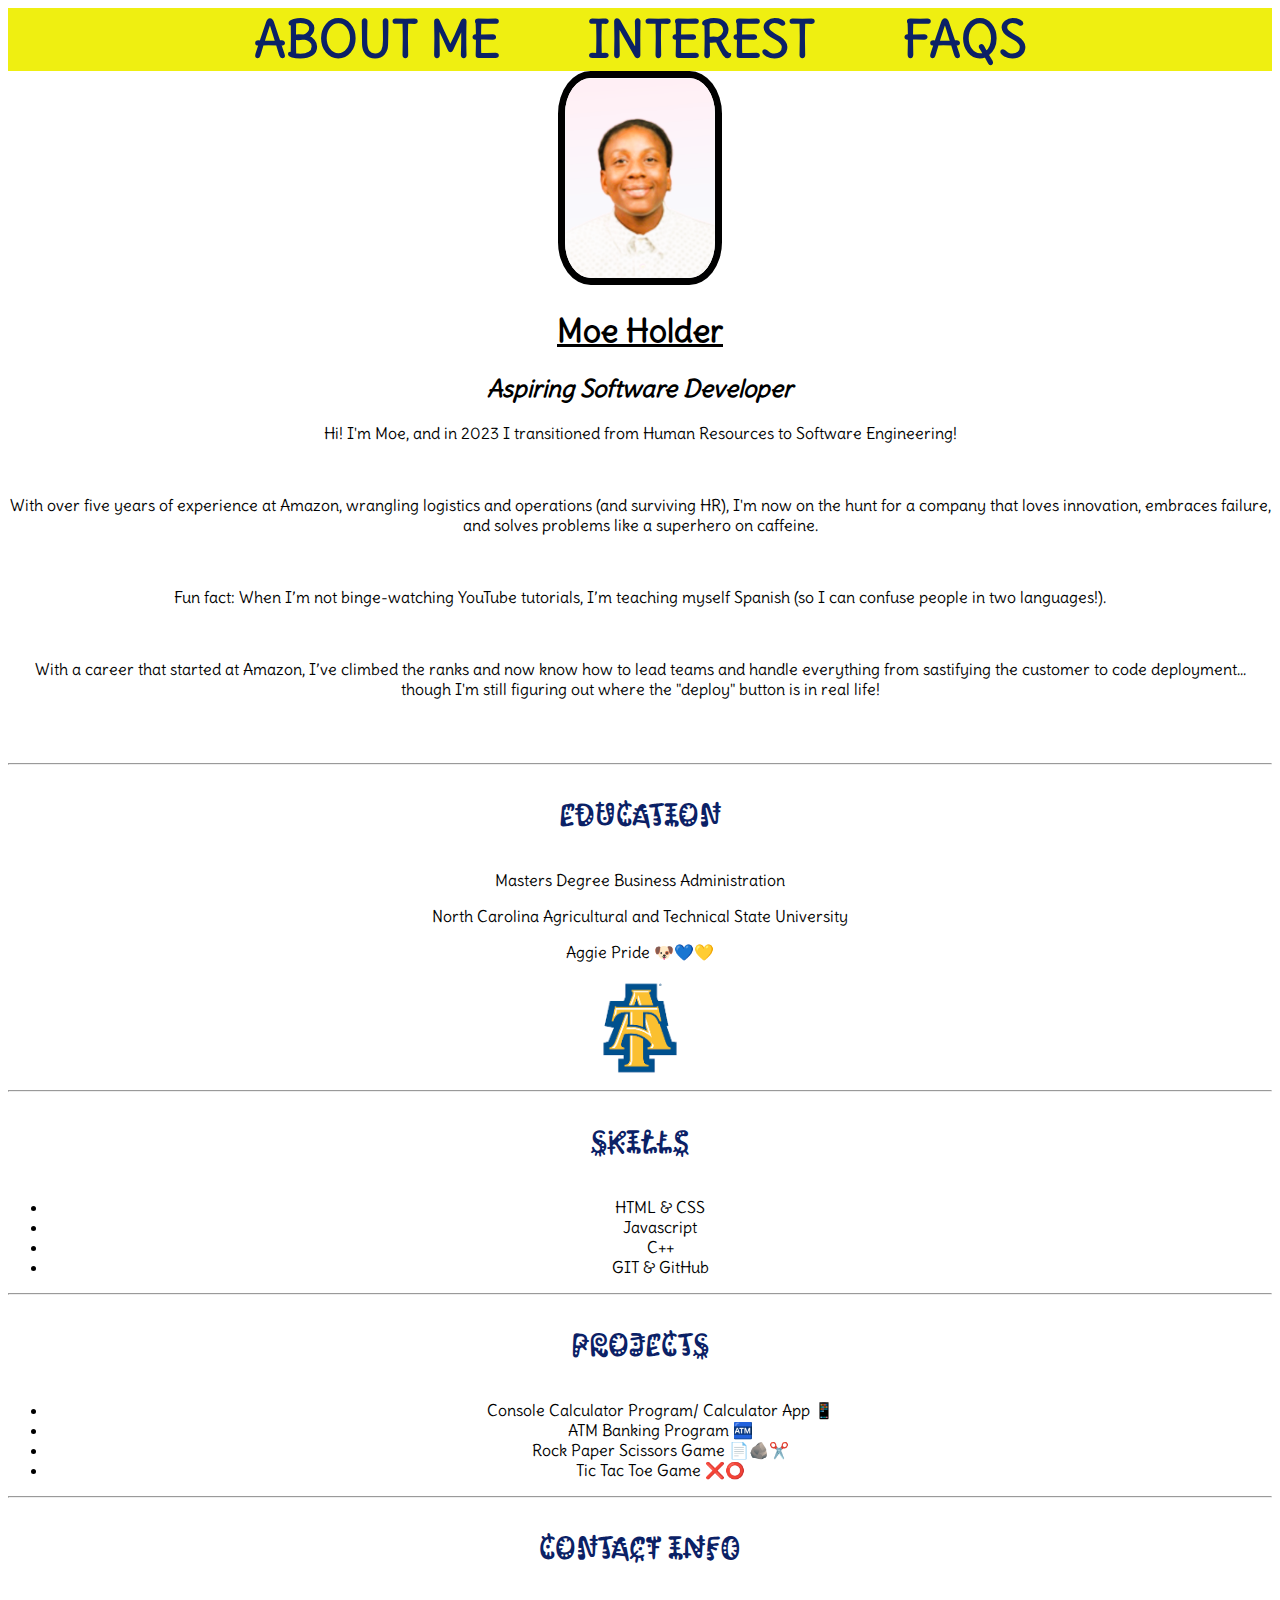
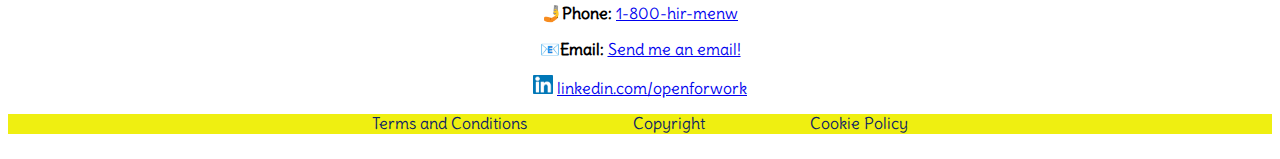
==== pages/index.html @ 9f209e89 "three pages added" ====
<!DOCTYPE html>
<html lang="en">
<head>
    <meta charset="UTF-8">
    <meta name="viewport" content="width=>, initial-scale=1.0">
    <title>Moe Holder Resume</title>
    <link rel="stylesheet" href="/styles/styles.css">
</head>
<body>
    <section id="hero">


    </section>
    <!-- navigation bar -->
    <nav id="main-nav">
        <ul class="nav-list">
            <li class="nav-item"><a class="nav-a" href="/pages/index.html">ABOUT ME</a></li>
            <li class="nav-item"><a class="nav-a" href="/pages/interests.html">INTEREST</a></li>
            <li class="nav-item"><a class="nav-a" href="/pages/faqs.html">FAQS</a></li>  
        </ul>
    </nav>
    <!-- Introduction to Moe Holder -->
     <section >

    <img src="/images/Moe Headshot 2.PNG" alt="headshot of Moe Holder"height="200" width="" style="border: 7px solid black; border-radius: 20%;"/>
    <h1><ins>Moe Holder</ins></h1>
    <h2><i>Aspiring Software Developer</i></h2>
    </section>
    <section class="about-me">
        <p>
            Hi! I'm Moe, and in 2023 I transitioned from Human Resources to Software Engineering!
        </p> <br>
        <p>
            With over five years of experience at Amazon, wrangling logistics and operations (and surviving HR), I'm now on the hunt for a company that loves innovation, embraces failure, and solves problems like a superhero on caffeine.
        </p><br> 
        <p>
            Fun fact: When I’m not binge-watching YouTube tutorials, I’m teaching myself Spanish (so I can confuse people in two languages!).
        </p><br>
        <p>
            With a career that started at Amazon, I’ve climbed the ranks and now know how to lead teams and handle everything from sastifying the customer to code deployment… though I'm still figuring out where the "deploy" button is in real life!
      </p><br>
    </section>
    <br>
    <hr>
    <section>
        <h2 class="section-heading">EDUCATION</h2>
        <p>Masters Degree Business Administration</p>
        <p>North Carolina Agricultural and Technical State University</p>
        <p>Aggie Pride 🐶💙💛</p>
        <img src="[data-uri]" alt="" width="100">
        <hr>
    </section>
    <section>
    <h2 class="section-heading">SKILLS</h2>
    <ul>
        <li>HTML & CSS</li>
        <li>Javascript</li>
        <li>C++</li>
        <li>GIT & GitHub</li>
    </ul>
    </section>
    <hr>
    <section>        
        <h2 class="section-heading">PROJECTS</h2>
        <ul>
            <li>Console Calculator Program/ Calculator App 📱</li>
            <li>ATM Banking Program 🏧</li>
            <li>Rock Paper Scissors Game 📄🪨✂️</li>
            <li>Tic Tac Toe Game ❌⭕</li>
        </ul>   
    </section>
    <hr>
    <!-- contact information for Moe Holder -->
    <section>
        <h2 class="section-heading">CONTACT INFO</h2>
        <p>🤳<b>Phone: </b><a href="tel:+1-555-555-5555">1-800-hir-menw</a></p>
        <p>📧<b>Email: </b><a href="mailto:hiremeplease@gmail.com">Send me an email!</a></p>
        <p><img src="[data-uri]" alt="LinkedIn Icon" width="20">
            <a href="linkedin.com/hiremeplease" target="_blank">linkedin.com/openforwork</a></p>
    </section>
    <footer>
            <!-- footer navigation bar -->
    <nav id="footer-nav">
        <ul class="nav-list">
            <li class="footer-nav-item"><a class="footer-nav-a" href="/pages/index.html">Terms and Conditions</a></li>
            <li class="footer-nav-item"><a class="footer-nav-a"  href="/pages/interests.html">Copyright</a></li>
            <li class="footer-nav-item"><a class="footer-nav-a" href="/pages/faqs.html">Cookie Policy</a></li>  
        </ul>
    </nav>
    </footer>
 
</body>
</html>
---- styles/styles.css ----
@import url('https://fonts.googleapis.com/css2?family=Happy+Monkey&family=Kablammo&display=swap');
@import url('https://fonts.googleapis.com/css2?family=Delius&family=Happy+Monkey&family=Kablammo&display=swap');


.section-heading {
  font-family: "Kablammo", system-ui;
  font-optical-sizing: auto;
  font-weight: 400;
  font-style: normal;
  font-variation-settings:
    "MORF" 0;
}

body {
    font-family: "Delius", cursive;
    font-weight: 400;
    font-style: normal;
  }
  


/* #hero {
    height: 100vh;
    background-image: url("/images/welcome.webp");
    background-size: cover;
    
}
 #hero2 {
    height: 100vh;
    background-image: url("/images/weGotQuestions.webp");
    background-size: cover;
    
} */


.nav-list {
    list-style-type: none; /* removes the bullets from the list items in the navigation bar. */
    text-align: center;
    background-color: rgba(239, 239, 16, 0.998);
    margin: 0; /* Removes default margin */
    padding: 0; /* No extra padding */
}


.nav-item {
    display: inline; /* makes the list items in the navigation bar display horizontal. */
    margin: 0 10px;
    font-size: 50px;
}


.nav-a {
    font-weight: bold;
    text-decoration: none; /* removes the underline from the links in the navigation bar and and padding */
    color: rgb(11, 33, 102);
    padding: 8px 32px;
}

section {
    text-align: center;

}

.section-heading {
    font-size: 32px;
    color: rgb(11, 33, 102);
    margin: 0;
    padding: 20px; /*adds padding all around the heading text. */
}

.img-collection{
    width: 500px;
    height: 500px;
}

.footer-nav-item{
    display: inline;
    padding: 2%;
    margin: 2%;
}

.footer-nav-a{
    text-decoration: none;
    color: rgb(11, 33, 102);
}

.faqs{
    border: 5px dashed rgb(11, 33, 102);
    font-size: 32px;
    color: rgb(11, 33, 102);
    margin: 0;
}

.submit1{
    background-color: rgb(245, 246, 249);
    color: rgb(11, 33, 102);
    font-size: 25px;
    padding: 10px 20px;
    border-radius: 5px;
    border: 3px solid  rgba(239, 239, 16, 0.998);
    
}

#faqs-title{
    text-align: center;
    margin: 10px;
}

#flex-faqs {
    display: flex;
    width: 1200px;
    font-size: 14px;
    margin: 40px 15px;
}

fieldset{
    text-align: center;
}

.vibes-label{
    display: block;
}
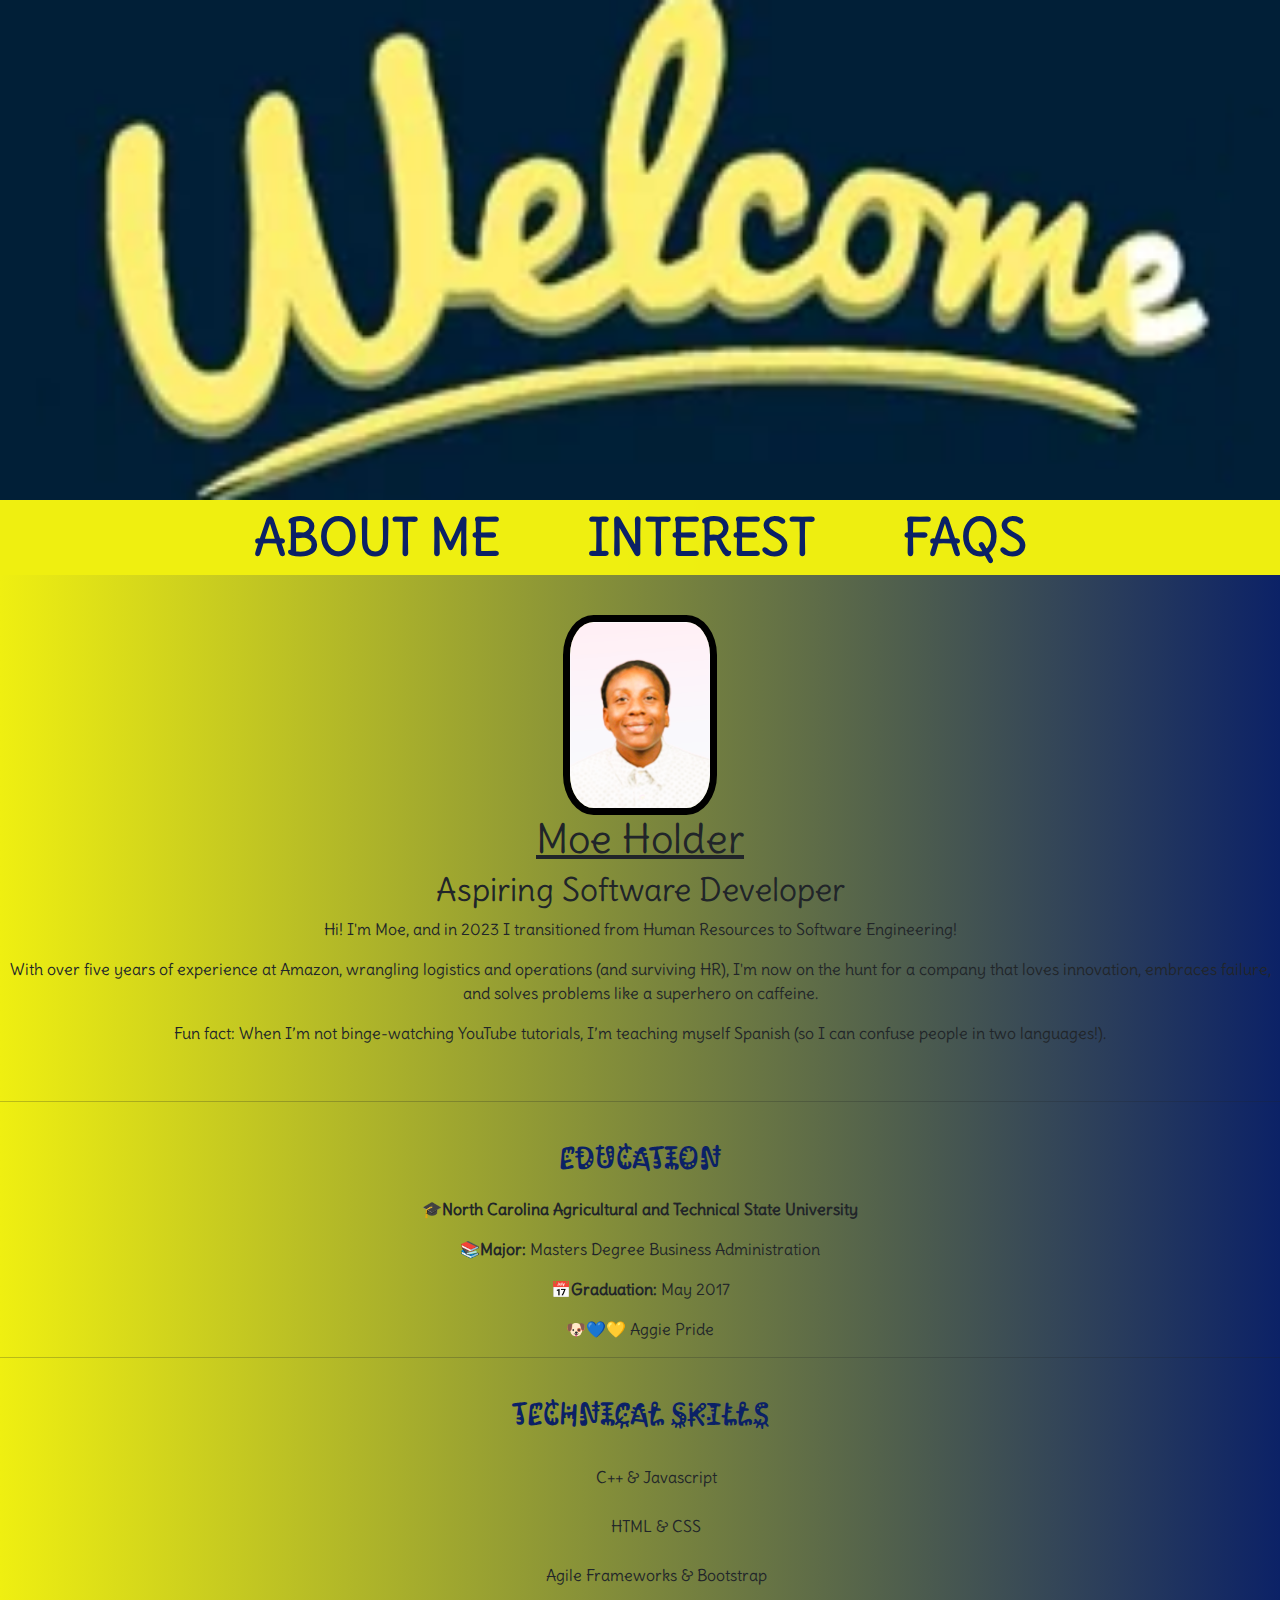
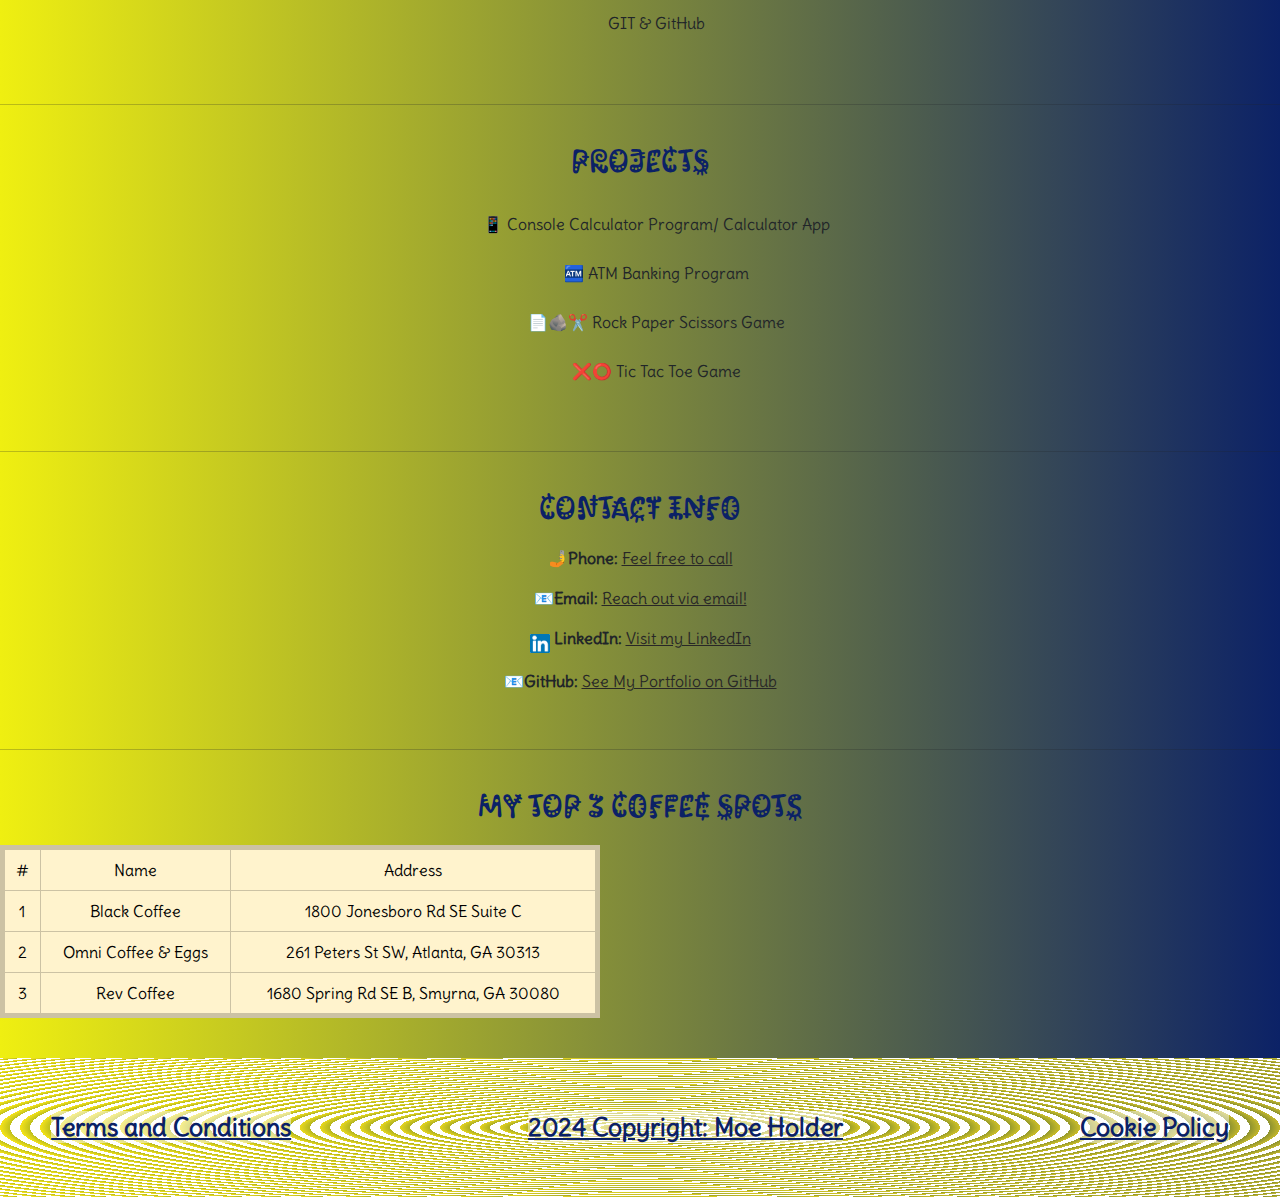
==== commit dc6af02c: "table added from boostrap" ====
--- a/pages/index.html
+++ b/pages/index.html
@@ -2,17 +2,16 @@
 <html lang="en">
 <head>
     <meta charset="UTF-8">
-    <meta name="viewport" content="width=>, initial-scale=1.0">
+    <meta name="viewport" content="width=device-width, initial-scale=1.0">
     <title>Moe Holder Resume</title>
     <link rel="stylesheet" href="/styles/styles.css">
+    <link href="https://cdn.jsdelivr.net/npm/bootstrap@5.3.3/dist/css/bootstrap.min.css" rel="stylesheet" integrity="sha384-QWTKZyjpPEjISv5WaRU9OFeRpok6YctnYmDr5pNlyT2bRjXh0JMhjY6hW+ALEwIH" crossorigin="anonymous">
+  </head>
 </head>
 <body>
-    <section id="hero">
-
-
-    </section>
+    <section id="hero"></section>
     <!-- navigation bar -->
-    <nav id="main-nav">
+    <nav id="primary-nav">
         <ul class="nav-list">
             <li class="nav-item"><a class="nav-a" href="/pages/index.html">ABOUT ME</a></li>
             <li class="nav-item"><a class="nav-a" href="/pages/interests.html">INTEREST</a></li>
@@ -20,74 +19,105 @@
         </ul>
     </nav>
     <!-- Introduction to Moe Holder -->
-     <section >
+     <section id="linear-gradient-body" >
 
-    <img src="/images/Moe Headshot 2.PNG" alt="headshot of Moe Holder"height="200" width="" style="border: 7px solid black; border-radius: 20%;"/>
+    <img src="/images/Moe Headshot 2.PNG" alt="headshot of Moe Holder"height="200" width="" style="border: 7px solid black; border-radius: 20%; margin-top:40px;" id="headshot"/>
     <h1><ins>Moe Holder</ins></h1>
     <h2><i>Aspiring Software Developer</i></h2>
-    </section>
-    <section class="about-me">
+    
+    <section>
         <p>
             Hi! I'm Moe, and in 2023 I transitioned from Human Resources to Software Engineering!
-        </p> <br>
+        </p> 
         <p>
             With over five years of experience at Amazon, wrangling logistics and operations (and surviving HR), I'm now on the hunt for a company that loves innovation, embraces failure, and solves problems like a superhero on caffeine.
-        </p><br> 
+        </p> 
         <p>
             Fun fact: When I’m not binge-watching YouTube tutorials, I’m teaching myself Spanish (so I can confuse people in two languages!).
-        </p><br>
-        <p>
-            With a career that started at Amazon, I’ve climbed the ranks and now know how to lead teams and handle everything from sastifying the customer to code deployment… though I'm still figuring out where the "deploy" button is in real life!
-      </p><br>
+        </p>
     </section>
     <br>
     <hr>
     <section>
         <h2 class="section-heading">EDUCATION</h2>
-        <p>Masters Degree Business Administration</p>
-        <p>North Carolina Agricultural and Technical State University</p>
-        <p>Aggie Pride 🐶💙💛</p>
-        <img src="[data-uri]" alt="" width="100">
+        <p>🎓<b>North Carolina Agricultural and Technical State University</b></p>
+        <p>📚<b>Major: </b>Masters Degree Business Administration</p>
+        <p>📅<b>Graduation: </b>May 2017</p>
+        <p>🐶💙💛 Aggie Pride </p>
         <hr>
     </section>
     <section>
-    <h2 class="section-heading">SKILLS</h2>
-    <ul>
-        <li>HTML & CSS</li>
-        <li>Javascript</li>
-        <li>C++</li>
-        <li>GIT & GitHub</li>
-    </ul>
+    <h2 class="section-heading"> TECHNICAL SKILLS</h2>
+        <ul>
+            <!-- item is a common class name for a list item. -->
+            <li class="list-item">C++ & Javascript</li>
+            <li class="list-item">HTML & CSS</li>
+            <li class="list-item">Agile Frameworks & Bootstrap</li>
+            <li class="list-item">GIT & GitHub</li>
+        </ul>
     </section>
+    <br>
     <hr>
     <section>        
         <h2 class="section-heading">PROJECTS</h2>
         <ul>
-            <li>Console Calculator Program/ Calculator App 📱</li>
-            <li>ATM Banking Program 🏧</li>
-            <li>Rock Paper Scissors Game 📄🪨✂️</li>
-            <li>Tic Tac Toe Game ❌⭕</li>
+            <li class="list-item">📱 Console Calculator Program/ Calculator App </li>
+            <li class="list-item">🏧 ATM Banking Program </li>
+            <li class="list-item">📄🪨✂️ Rock Paper Scissors Game </li>
+            <li class="list-item">❌⭕ Tic Tac Toe Game </li>
         </ul>   
     </section>
+    <br>
     <hr>
     <!-- contact information for Moe Holder -->
     <section>
         <h2 class="section-heading">CONTACT INFO</h2>
-        <p>🤳<b>Phone: </b><a href="tel:+1-555-555-5555">1-800-hir-menw</a></p>
-        <p>📧<b>Email: </b><a href="mailto:hiremeplease@gmail.com">Send me an email!</a></p>
+        <p>🤳<b>Phone: </b><a href="tel:+1-540-621-3987">Feel free to call</a></p>
+        <p>📧<b>Email: </b><a href="mailto:mdholder74@gmail.com">Reach out via email!</a></p>
         <p><img src="[data-uri]" alt="LinkedIn Icon" width="20">
-            <a href="linkedin.com/hiremeplease" target="_blank">linkedin.com/openforwork</a></p>
+            <b>LinkedIn: </b><a href="https://www.linkedin.com/in/moeholder/" target="_blank">Visit my LinkedIn</a></p>
+        <p>📧<b>GitHub: </b><a href="mailto:hiremeplease@gmail.com">See My Portfolio on GitHub</a></p>
     </section>
+    <br>
+    <hr>
+    <section>
+        <h2 class="section-heading">MY TOP 3 COFFEE SPOTS</h2>
+        <table class="table table-bordered table-warning faq-table">
+            <tr>
+              <th scope="col">#</th>
+              <th scope="col">Name</th>
+              <th scope="col">Address</th>
+            </tr>
+          <tbody>
+            <tr>
+              <th scope="row">1</th>
+              <td>Black Coffee</td>
+              <td>1800 Jonesboro Rd SE Suite C</td>
+            </tr>
+            <tr>
+              <th scope="row">2</th>
+              <td>Omni Coffee & Eggs</td>
+              <td>261 Peters St SW, Atlanta, GA 30313</td>
+            </tr>
+            <tr>
+              <th scope="row">3</th>
+              <td>Rev Coffee </td>
+              <td>1680 Spring Rd SE B, Smyrna, GA 30080 </td>
+            </tr>
+          </tbody>
+        </table>
+    </section>
+    <br>
     <footer>
-            <!-- footer navigation bar -->
-    <nav id="footer-nav">
-        <ul class="nav-list">
-            <li class="footer-nav-item"><a class="footer-nav-a" href="/pages/index.html">Terms and Conditions</a></li>
-            <li class="footer-nav-item"><a class="footer-nav-a"  href="/pages/interests.html">Copyright</a></li>
-            <li class="footer-nav-item"><a class="footer-nav-a" href="/pages/faqs.html">Cookie Policy</a></li>  
-        </ul>
-    </nav>
-    </footer>
- 
+        <!-- footer navigation bar -->
+            <nav id="footer-nav-main">
+                <ul class="footer-nav-list">
+                    <li class="footer-nav-item"><a class="footer-nav-a" href="/pages/index.html">Terms and Conditions</a></li>
+                    <li class="footer-nav-item"><a class="footer-nav-a"  href="/pages/interests.html">2024 Copyright: Moe Holder</a></li>
+                    <li class="footer-nav-item"><a class="footer-nav-a" href="/pages/faqs.html">Cookie Policy</a></li>  
+                </ul>
+             </nav>
+        </footer>
+        <script src="https://cdn.jsdelivr.net/npm/bootstrap@5.3.3/dist/js/bootstrap.bundle.min.js" integrity="sha384-YvpcrYf0tY3lHB60NNkmXc5s9fDVZLESaAA55NDzOxhy9GkcIdslK1eN7N6jIeHz" crossorigin="anonymous"></script>
 </body>
 </html>--- a/styles/styles.css
+++ b/styles/styles.css
@@ -1,6 +1,17 @@
 
 @import url('https://fonts.googleapis.com/css2?family=Happy+Monkey&family=Kablammo&display=swap');
 @import url('https://fonts.googleapis.com/css2?family=Delius&family=Happy+Monkey&family=Kablammo&display=swap');
+
+html {
+    scroll-behavior: smooth; /* makes the scrolling smooth when the user clicks on a link in the navigation bar */
+}
+
+*{
+    font-family: "Delius", Arial, sans-serif; /* sets the font family for the entire body of the webpage with backups */
+    font-weight: 400;
+    font-style: normal;
+
+}
 
 
 .section-heading {
@@ -13,26 +24,24 @@
 }
 
 body {
-    font-family: "Delius", cursive;
-    font-weight: 400;
-    font-style: normal;
+
+    background-image: linear-gradient(90deg, rgba(239, 239, 16, 0.998) 0%, rgba(11, 33, 102, 0.998) 100%);
+    
   }
-  
-
-
-/* #hero {
-    height: 100vh;
+
+#hero {
+    width: 100%; /* makes the hero image take up the entire width of the container */
+    height: 500px;
     background-image: url("/images/welcome.webp");
-    background-size: cover;
-    
-}
- #hero2 {
-    height: 100vh;
-    background-image: url("/images/weGotQuestions.webp");
-    background-size: cover;
-    
-} */
-
+    background-size: cover; /* makes the background image cover the entire width and height of the container */
+    background-repeat: no-repeat;
+    background-position: center; /* centers the background image to make the cover effect look balanced */
+    margin: 0; 
+}
+
+#primary-nav {
+    margin: 0;
+}
 
 .nav-list {
     list-style-type: none; /* removes the bullets from the list items in the navigation bar. */
@@ -40,6 +49,7 @@
     background-color: rgba(239, 239, 16, 0.998);
     margin: 0; /* Removes default margin */
     padding: 0; /* No extra padding */
+    
 }
 
 
@@ -47,6 +57,7 @@
     display: inline; /* makes the list items in the navigation bar display horizontal. */
     margin: 0 10px;
     font-size: 50px;
+    
 }
 
 
@@ -55,10 +66,50 @@
     text-decoration: none; /* removes the underline from the links in the navigation bar and and padding */
     color: rgb(11, 33, 102);
     padding: 8px 32px;
-}
+
+}
+
+nav a:hover {
+    background-color: rgb(11, 33, 102);
+    color: white;
+}
+
+    /* 
+    Applies the 'spin' animation to the #headshot element with the following parameters:
+    - Animation name: 'spin'
+    - Duration: 1000ms (1 second), the total time for one cycle of the animation
+    - Timing function: 'ease-in-out', which starts slow, speeds up in the middle, and slows down at the end
+    - Delay: 1000ms (1 second), the animation will wait 1 second before starting
+    - Iteration count: 1, so the animation will only play once
+    - Direction: 'normal', meaning the animation plays in its regular direction (start to finish)
+    - Fill mode: 'forwards', which keeps the final animation state (end of 'spin') after it completes
+    */
+
+#headshot {
+    animation: spin 1000ms ease-in-out 1000ms 1 normal forwards;
+
+}
+
+
+@keyframes spin {
+    /* Initial keyframe: starts with no rotation and a scale of 0 (invisible) */
+    0% {
+        transform: rotate(0deg) scale(0);
+    }
+    /* Midpoint keyframe: rotates the element halfway (180 degrees) and scales it up to 1.5 times its original size */
+    50% {
+        transform: rotate(180deg) scale(1.5);
+    }
+     /* Final keyframe: completes a full rotation (360 degrees) and returns the element to its original scale (1) */
+    100% {
+        transform: rotate(360deg) scale(1);
+    }
+}
+
 
 section {
     text-align: center;
+
 
 }
 
@@ -69,55 +120,292 @@
     padding: 20px; /*adds padding all around the heading text. */
 }
 
-.img-collection{
+.list-item{
+    list-style-type: none;
+    padding: 1%;
+}
+
+p a{
+    text-decoration: underline;
+    color: rgb(40, 39, 39);
+}
+
+p a:hover{
+    color: rgb(11, 33, 102);
+    font-weight: bold;
+}
+
+.img-slideshow {
+    width: 700px;
+    height: 500px;
+    border-radius: 3%;
+}
+
+/* Updated glow effect */
+.img-collection {
     width: 500px;
     height: 500px;
-}
-
+    border-radius: 3%;
+    animation: glow 1000ms ease-in-out 4, left 1000ms ease-in-out 1000ms 1 forwards;
+}
+
+/* Slide animations */
+.img-slideleft {
+    animation: glow 1000ms ease-in-out 4, left 1000ms ease-in-out 1000ms 1 forwards;
+}
+
+.img-slideright {
+    animation: glow 1000ms ease-in-out 4, right 1000ms ease-in-out 1000ms 1 forwards;
+}
+
+.img-shrink {
+    animation: glow 1000ms ease-in-out 4, shrink 1000ms ease-in-out 2500ms 1 forwards;
+}
+
+/* Keyframes for all animations */
+@keyframes glow {
+    100% {
+        box-shadow: 0 0 50px rgba(16, 250, 36, 0.998);
+    }
+}
+
+@keyframes left {
+    from {
+        transform: translateX(-200%);
+    }
+    to {
+        transform: translateX(0);
+    }
+}
+
+@keyframes right {
+    from {
+        transform: translateX(200%);
+    }
+    to {
+        transform: translateX(0);
+    }
+}
+
+@keyframes shrink {
+    from {
+        transform: scale(0.1, 0.1);
+    }
+    to {
+        transform: scale(1, 1);
+    }
+}
+
+
+#footer-nav-main {
+    background-image: repeating-radial-gradient(white, white 10px, rgba(179, 179, 31, 0.774) 10px, rgba(248, 226, 27, 0.774) 20px);
+    margin: 0;
+    padding: 0;
+}
+
+.footer-nav-list{
+    display: flex;
+    justify-content: space-between;
+    list-style-type: none;
+    padding: 0;
+    margin: 0;
+
+}
 .footer-nav-item{
-    display: inline;
     padding: 2%;
     margin: 2%;
 }
 
 .footer-nav-a{
-    text-decoration: none;
-    color: rgb(11, 33, 102);
-}
-
-.faqs{
-    border: 5px dashed rgb(11, 33, 102);
+    color: rgb(11, 33, 102);
+    font-size: 25px;
+    font-weight: bolder;
+    background-color: rgba(255, 255, 255, 0.5);
+}
+
+
+#hero2 {
+    width: 830px;
+    height: 450px;
+    background-image: url("/images/weGotQuestions.webp");
+    background-size: contain;
+    background-repeat: no-repeat;
+    margin: 0;
+
+    
+}
+
+#form-faqs {
+    width: 830px;
+    height: 450px;
+    margin: 0;
     font-size: 32px;
     color: rgb(11, 33, 102);
-    margin: 0;
-}
-
-.submit1{
-    background-color: rgb(245, 246, 249);
+    justify-content: center;
+    align-items: center;
+    
+}
+
+#input-box-faq {
+    padding: 10px 30px;
+    border-radius: 5px;
+    border: 3px solid  rgb(11, 33, 102);
+    background-color: rgba(241, 241, 124, 0.993);
+    margin: 2%;
+}
+
+.input-box-submit{
+    background-color: rgba(239, 239, 16, 0.998);
     color: rgb(11, 33, 102);
     font-size: 25px;
     padding: 10px 20px;
     border-radius: 5px;
-    border: 3px solid  rgba(239, 239, 16, 0.998);
-    
-}
-
-#faqs-title{
-    text-align: center;
-    margin: 10px;
-}
-
-#flex-faqs {
+    border: 3px solid  rgb(11, 33, 102);
+    
+}
+
+.input-box-submit:hover{
+    background-color: rgb(11, 33, 102);
+    color: white;
+    cursor: pointer;
+}
+
+#faq-title{
+    text-align: center;
+    margin: 5%;
+}
+#section-faq{
     display: flex;
-    width: 1200px;
+    justify-content: center;
+    align-items: center;
+    margin: 5%;
     font-size: 14px;
-    margin: 40px 15px;
+}
+
+#section-comedy-faq, #section-serious-faq {
+    border: 3px solid rgb(11, 33, 102);
+    width: 600px;
+    height: 450px;
+    padding: 3% 2%;
+
+}
+
+.faq-spacing{
+    margin-top: 2%;
+    margin-bottom: 2%;
+}
+
+.faq-question-text{
+    display: block;
+    position: relative;
+    font-size: large;
+    font-weight: bold;
+
+}
+
+/* creating arrow */
+.faq-question-text:after {
+    width: 10px;
+    height: 10px;
+    content: "";
+    float: right;
+    border-style: solid;
+    border-width: 2px 2px 0 0;
+    transform: rotate(135deg);
+    transition: 0.4s ease-in-out;   
+}
+
+.faq-answer{
+    line-height: 1.5;
+    max-height: 0;
+    overflow: hidden;
+    transition: 0.3s ease-in-out;
+}
+
+.faq-trigger{
+    display: none;
+}
+
+.faq-trigger:checked + .faq-question-text + .faq-answer{
+
+    max-height: 300px;
+}
+
+.faq-trigger:checked + .faq-question-text::after{
+    transform: rotate(-45deg);
+    transition: 0.4;
 }
 
 fieldset{
     text-align: center;
+    border: 5px solid rgb(11, 33, 102);
+    border-radius: 5px;
+    min-width: 200px;
+    max-width: 350px;
+    margin-top: 5%;
+    margin-bottom: 5%;
+}
+
+
+.section-form{
+    display: flex;
+    justify-content: center;
+    align-items: center;
+    margin: 5%;
+}
+
+legend{
+    color: rgb(11, 33, 102);
+    font-size: 30px;
+    font-weight: bold;
 }
 
 .vibes-label{
     display: block;
+    margin-top: 3%;
+    margin-bottom: 2%;
+    font-weight: bold;
+}
+
+.vibes-input{
+    border: 3px solid rgb(11, 33, 102);
+    padding: 8px 10px;
+    background-color: rgba(241, 241, 124, 0.993);
+    border-radius: 5px;
+}
+
+#vibes-submit {
+    padding: 10px 10px; 
+    background-color:rgba(239, 239, 16, 0.998);
+    color: rgb(11, 33, 102);  
+    border: 3px solid  rgb(11, 33, 102);
+    border-radius: 5px;
+    cursor: pointer;
+    margin: 2%;
+
+}
+
+#vibes-submit:hover{
+    background-color: rgb(11, 33, 102);
+    color: white;
+}
+
+.faq-table {
+    text-align: center;
+    min-width: 500px;
+    max-width: 600px;
+
+}
+
+.table-bordered {
+    border: 5px solid #000; /* Bold border for the whole table */
+  }
+
+  .table-bordered-bold th,
+  .table-bordered-bold td {
+    border: 3px solid #000; /* Bold border for table cells */
+  }
+
+th, td{
+    text-align: center;
 }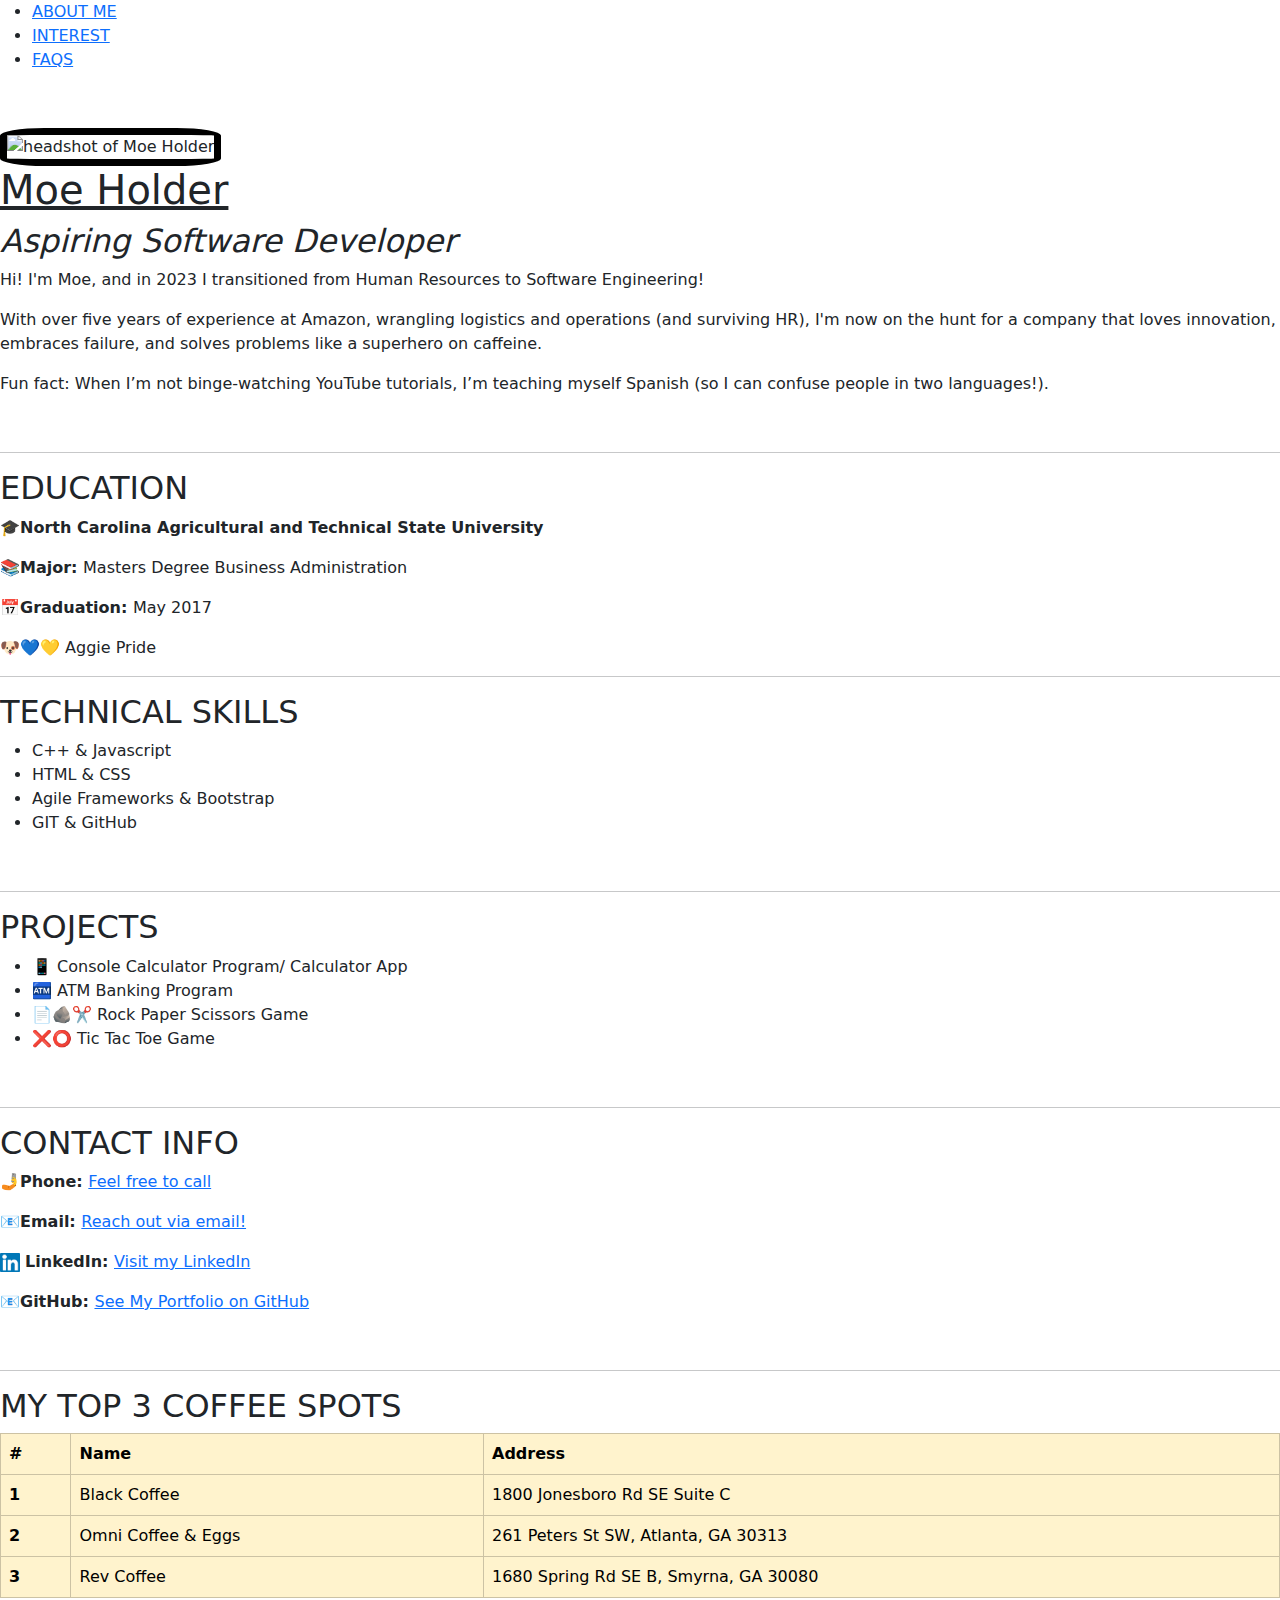
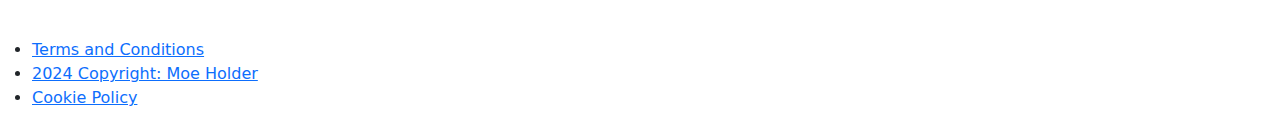
==== commit 01b82792: "Update in MyResume submodule" ====
--- a/pages/index.html
+++ b/pages/index.html
@@ -4,7 +4,7 @@
     <meta charset="UTF-8">
     <meta name="viewport" content="width=device-width, initial-scale=1.0">
     <title>Moe Holder Resume</title>
-    <link rel="stylesheet" href="/styles/styles.css">
+    <link rel="stylesheet" href="/MyResume/styles/styles.css">
     <link href="https://cdn.jsdelivr.net/npm/bootstrap@5.3.3/dist/css/bootstrap.min.css" rel="stylesheet" integrity="sha384-QWTKZyjpPEjISv5WaRU9OFeRpok6YctnYmDr5pNlyT2bRjXh0JMhjY6hW+ALEwIH" crossorigin="anonymous">
   </head>
 </head>
@@ -13,15 +13,15 @@
     <!-- navigation bar -->
     <nav id="primary-nav">
         <ul class="nav-list">
-            <li class="nav-item"><a class="nav-a" href="/pages/index.html">ABOUT ME</a></li>
-            <li class="nav-item"><a class="nav-a" href="/pages/interests.html">INTEREST</a></li>
-            <li class="nav-item"><a class="nav-a" href="/pages/faqs.html">FAQS</a></li>  
+            <li class="nav-item"><a class="nav-a" href="/MyResume/pages/index.html">ABOUT ME</a></li>
+            <li class="nav-item"><a class="nav-a" href="/MyResume/pages/interests.html">INTEREST</a></li>
+            <li class="nav-item"><a class="nav-a" href="/MyResume/pages/faqs.html">FAQS</a></li>  
         </ul>
     </nav>
     <!-- Introduction to Moe Holder -->
      <section id="linear-gradient-body" >
 
-    <img src="/images/Moe Headshot 2.PNG" alt="headshot of Moe Holder"height="200" width="" style="border: 7px solid black; border-radius: 20%; margin-top:40px;" id="headshot"/>
+    <img src="/MyResume/images/Moe Headshot 2.PNG" alt="headshot of Moe Holder"height="200" width="" style="border: 7px solid black; border-radius: 20%; margin-top:40px;" id="headshot"/>
     <h1><ins>Moe Holder</ins></h1>
     <h2><i>Aspiring Software Developer</i></h2>
     
@@ -112,9 +112,9 @@
         <!-- footer navigation bar -->
             <nav id="footer-nav-main">
                 <ul class="footer-nav-list">
-                    <li class="footer-nav-item"><a class="footer-nav-a" href="/pages/index.html">Terms and Conditions</a></li>
-                    <li class="footer-nav-item"><a class="footer-nav-a"  href="/pages/interests.html">2024 Copyright: Moe Holder</a></li>
-                    <li class="footer-nav-item"><a class="footer-nav-a" href="/pages/faqs.html">Cookie Policy</a></li>  
+                    <li class="footer-nav-item"><a class="footer-nav-a" href="/MyResume/pages/index.html">Terms and Conditions</a></li>
+                    <li class="footer-nav-item"><a class="footer-nav-a"  href="/MyResume/pages/interests.html">2024 Copyright: Moe Holder</a></li>
+                    <li class="footer-nav-item"><a class="footer-nav-a" href="/MyResume/pages/interests.html">Cookie Policy</a></li>  
                 </ul>
              </nav>
         </footer>
